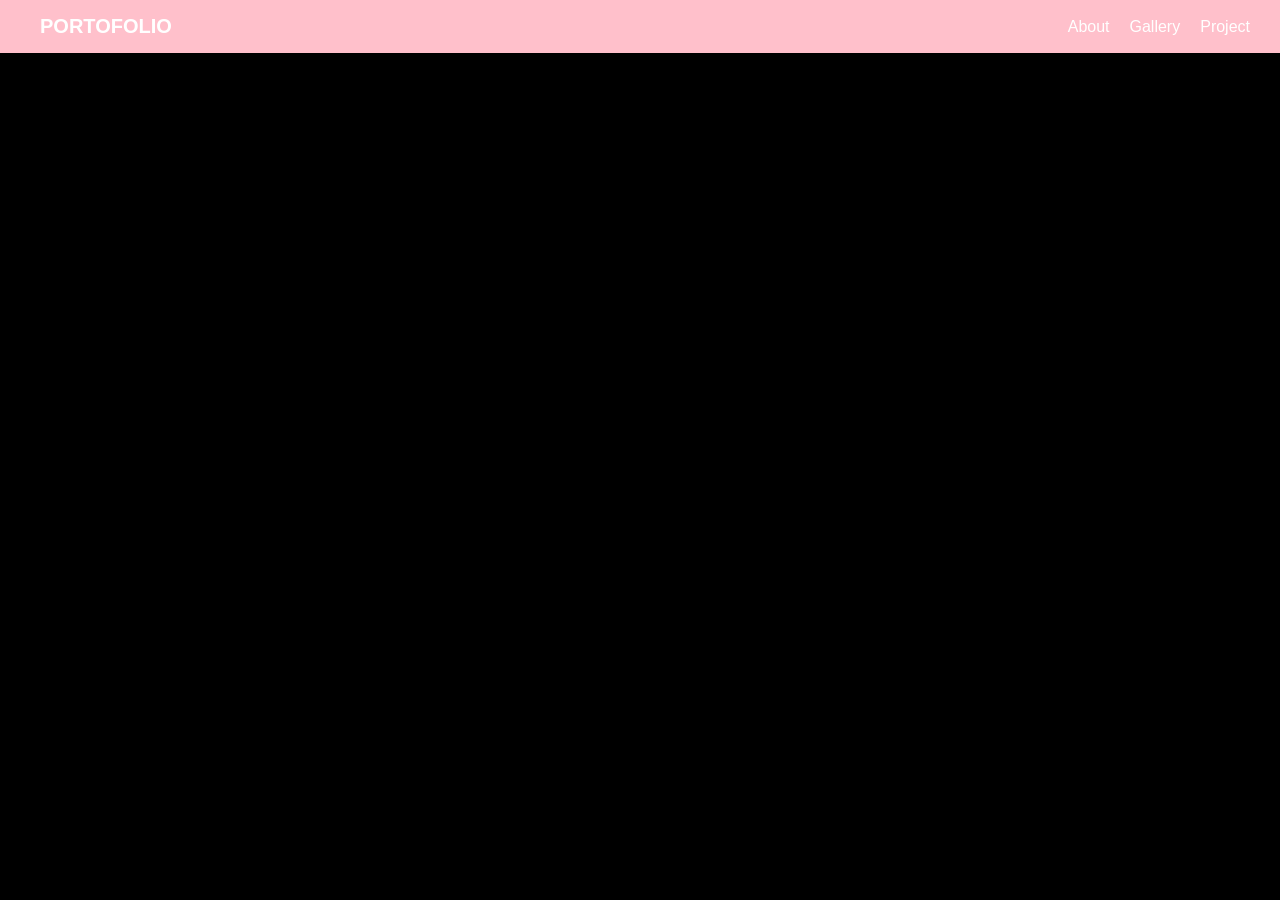
==== index.html @ 4fbd4158 "navigasi bar" ====
<!DOCTYPE html>
<html lang="en">
<head>
    <meta charset="UTF-8">
    <meta name="viewport" content="width=device-width, initial-scale=1.0">
    <title>Pertemuan2</title>
    <link rel="stylesheet" href="styleporto.css">
</head>
<body>
    <header class="navbar">
        <b>PORTOFOLIO</b>
        <a href="about.html">About</a>
        <a href="gallery.html">Gallery</a>
        <a href="project.html">Project</a>
    </header>
</body>
</html>
---- styleporto.css ----
body {
  font-family: Arial, sans-serif;
  margin: 0;
  background-color: black;
}


.navbar {
  background-color: pink;
  padding: 15px 30px;
  display: flex;
  justify-content: space-between;
  align-items: center;
}

header b {
  color: white;
  font-size: 20px;
  margin-left: 10px;
}

header a {
  color: white;
  text-decoration: none;
  margin-left: 20px;
  font-size: 16px;
}

header a:first-of-type {
    margin-left: auto;
}

header a:hover {
    text-decoration: underline;
    cursor: pointer;
}
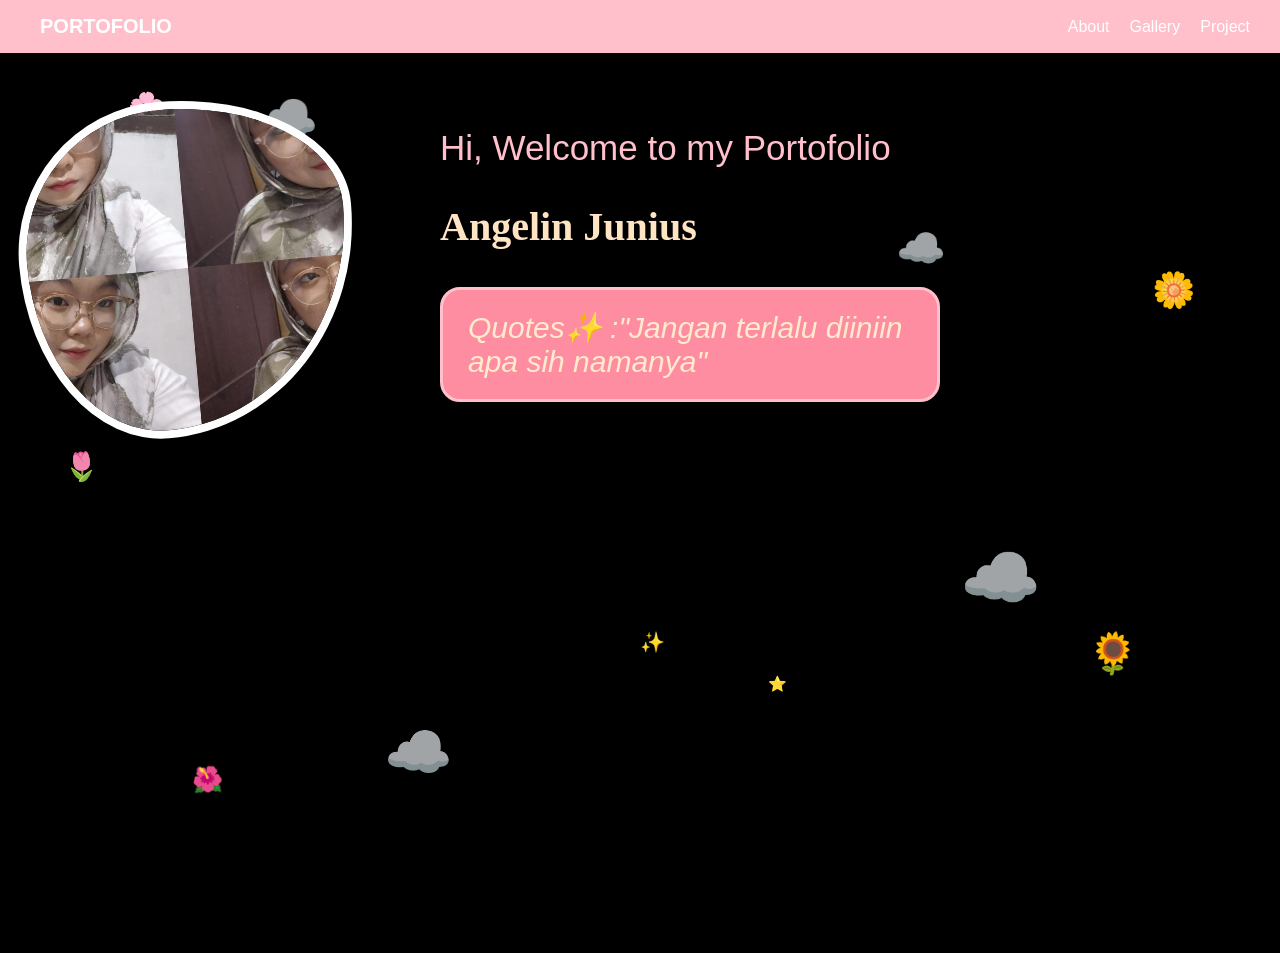
==== commit c79adfaf: "portofolio" ====
--- a/index.html
+++ b/index.html
@@ -7,11 +7,39 @@
     <link rel="stylesheet" href="styleporto.css">
 </head>
 <body>
+    <div class="hiasan">
+        <div class="bunga bunga1">🌸</div>
+        <div class="bunga bunga2">🌻</div>
+        <div class="bunga bunga3">🌺</div>
+        <div class="bunga bunga4">🌼</div>
+        <div class="bunga bunga5">🌷</div>
+        <div class="awan awan1">☁️</div>
+        <div class="awan awan2">☁️</div>
+        <div class="awan awan3">☁️</div>
+        <div class="awan awan4">☁️</div>
+        <div class="bintang bintang1">✨</div>
+        <div class="bintang bintang2">⭐</div>
+    </div>
     <header class="navbar">
         <b>PORTOFOLIO</b>
         <a href="about.html">About</a>
         <a href="gallery.html">Gallery</a>
         <a href="project.html">Project</a>
     </header>
+
+    <main class="main">
+        <div class="framefoto">
+            <img src="WhatsApp Image 2026-06-01 at 11.38.00.jpeg" alt="PP">
+        </div>
+
+        <div class="angel">
+            <p class="sambutan">Hi, Welcome to my Portofolio</p>
+            <h1 class="nama">Angelin Junius</h1>
+            <div class="quotes">
+                <p class="kata2">Quotes✨ :"Jangan terlalu diiniin apa sih namanya"</p>
+            </div>
+        </div>
+    </main>
+    
 </body>
 </html>
--- a/styleporto.css
+++ b/styleporto.css
@@ -4,6 +4,95 @@
   background-color: black;
 }
 
+.hiasan {
+    position: absolute;
+    top: 0;
+    left: 0;
+    width: 100%;
+    height: 100%;
+    pointer-events: none;
+    z-index: 0;
+    overflow: hidden;
+}
+
+.bunga {
+    position: absolute;
+    font-size: 30px;
+}
+
+.bunga1 {
+    top: 10%;
+    left: 10%;
+}
+
+.bunga2 {
+    top: 70%;
+    left: 85%;
+    font-size: 40px;
+}
+
+.bunga3 {
+    top: 85%;
+    left: 15%;
+    font-size: 25px;
+}
+
+.bunga4 {
+    top: 30%;
+    left: 90%;
+    font-size: 35px;
+}
+
+.bunga5 {
+    top: 50%;
+    left: 5%;
+    font-size: 28px;
+}
+
+.awan {
+    position: absolute;
+    font-size: 50px;
+    opacity: 0.7;
+}
+
+.awan1 {
+    top: 10%;
+    left: 20%;
+}
+
+.awan2 {
+    top: 60%;
+    left: 75%;
+    font-size: 65px;
+}
+
+.awan3 {
+    top: 25%;
+    left: 70%;
+    font-size: 40px;
+}
+
+.awan4 {
+    top: 80%;
+    left: 30%;
+    font-size: 55px;
+}
+
+.bintang {
+    position: absolute;
+    font-size: 20px;
+}
+
+.bintang1 {
+    top: 70%;
+    left: 50%;
+}
+
+.bintang2 {
+    top: 75%;
+    left: 60%;
+    font-size: 15px;
+}
 
 .navbar {
   background-color: pink;
@@ -34,3 +123,67 @@
     text-decoration: underline;
     cursor: pointer;
 }
+
+.main {
+    display: flex;
+    align-items: flex-start;
+    min-height: calc(100vh - 80px);
+    padding: 40px 60px;
+    flex-wrap: wrap;
+    margin-left: 360px;
+}
+
+
+.framefoto {
+    width: 320px;
+    height: 320px;
+    position: absolute;
+    left: 20px;
+    top: 100px;
+    overflow: hidden;
+    border-radius: 45% 55% 60% 40% / 45% 35% 65% 55%;
+    transform: rotate(-5deg);
+    border: 8px solid white;
+}
+
+.framefoto img {
+    width: 100%;
+    height: 100%;
+    object-fit: cover;
+}
+
+.angel {
+    flex: 1;
+    max-width: 500px;
+    text-align: left;
+    padding: 20px;
+    margin-top: 0;
+    padding-top: 0;
+}
+
+.sambutan {
+    font-size: 35px;
+    color: pink;
+}
+
+.nama {
+    font-size: 40px;
+    color:bisque;
+    font-family: Georgia, 'Times New Roman', Times, serif
+}
+
+.quotes {
+    border: 3px solid pink;
+    border-radius: 20px;
+    padding: 20px 25px;
+    display: inline-block;
+    background-color: #ff8da1;
+    margin-top: 10px;
+}
+
+.kata2 {
+    font-size: 30px;
+    color: blanchedalmond;
+    margin: 0;
+    font-style: italic;
+}
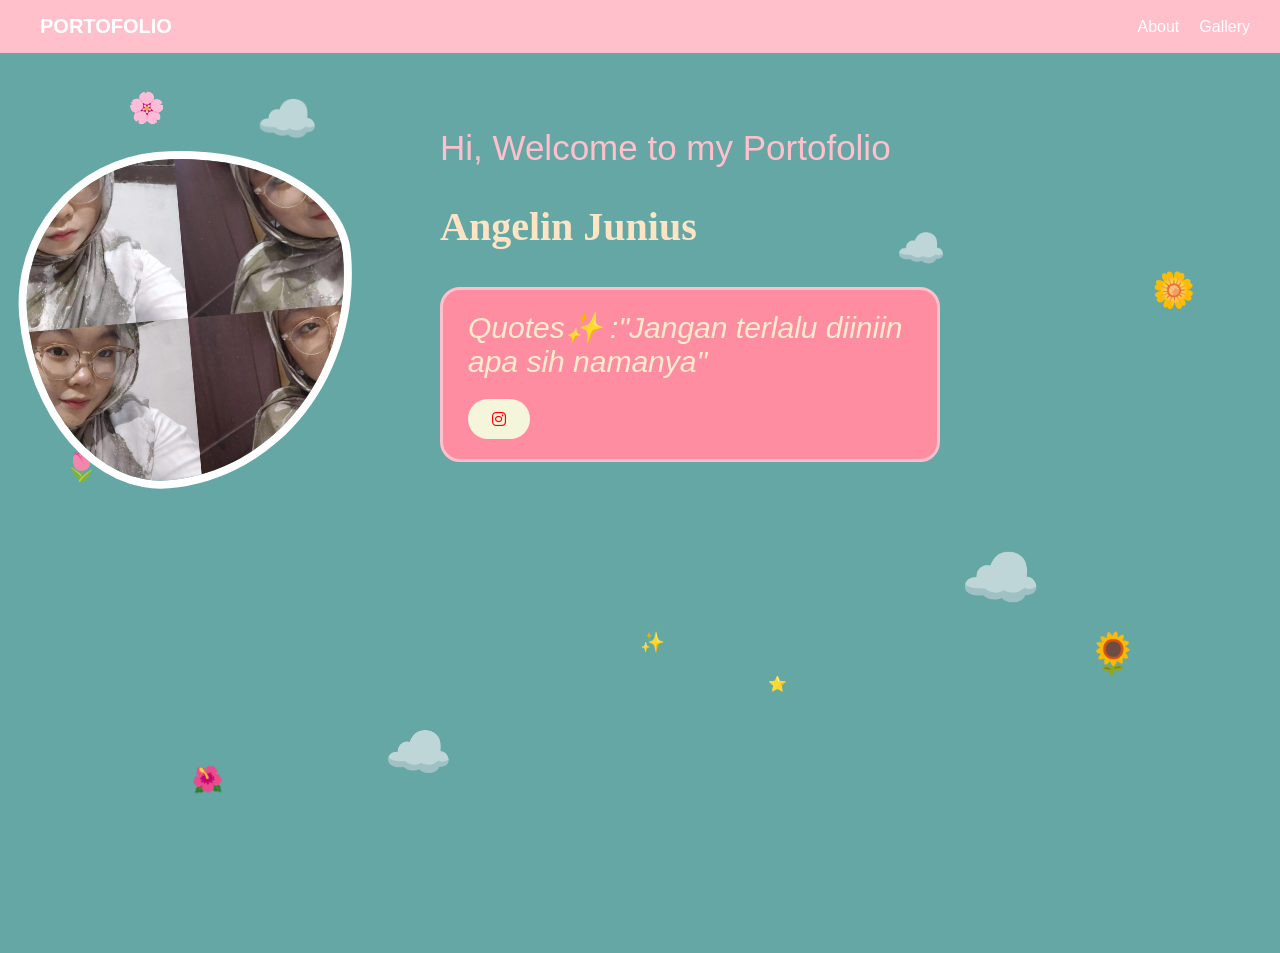
==== commit 5d79e5c4: "Menambahkan isi halaman about" ====
--- a/index.html
+++ b/index.html
@@ -5,6 +5,7 @@
     <meta name="viewport" content="width=device-width, initial-scale=1.0">
     <title>Pertemuan2</title>
     <link rel="stylesheet" href="styleporto.css">
+    <link rel="stylesheet" href="https://cdnjs.cloudflare.com/ajax/libs/font-awesome/6.6.0/css/all.min.css">
 </head>
 <body>
     <div class="hiasan">
@@ -20,23 +21,27 @@
         <div class="bintang bintang1">✨</div>
         <div class="bintang bintang2">⭐</div>
     </div>
-    <header class="navbar">
+
+    <header class="navbar" style="position: relative; z-index: 999;">
         <b>PORTOFOLIO</b>
         <a href="about.html">About</a>
         <a href="gallery.html">Gallery</a>
-        <a href="project.html">Project</a>
     </header>
-
-    <main class="main">
+    
         <div class="framefoto">
             <img src="WhatsApp Image 2026-06-01 at 11.38.00.jpeg" alt="PP">
         </div>
+
+    <main class="main" style="position: relative; z-index: 999;">
 
         <div class="angel">
             <p class="sambutan">Hi, Welcome to my Portofolio</p>
             <h1 class="nama">Angelin Junius</h1>
             <div class="quotes">
                 <p class="kata2">Quotes✨ :"Jangan terlalu diiniin apa sih namanya"</p>
+                <a href="https://www.instagram.com/angelinjunius_?igsh=MWhwcjVxOXpycDJzag==" target="_blank" rel="noopener noreferrer" class="ig-identitas">
+                <i class="fa-brands fa-instagram"></i>
+                </a>
             </div>
         </div>
     </main>
--- a/styleporto.css
+++ b/styleporto.css
@@ -1,7 +1,7 @@
 body {
   font-family: Arial, sans-serif;
   margin: 0;
-  background-color: black;
+  background-color: rgb(101, 167, 165);
 }
 
 .hiasan {
@@ -124,6 +124,24 @@
     cursor: pointer;
 }
 
+.framefoto {
+    width: 320px;
+    height: 320px;
+    position: absolute;
+    left: 20px;
+    top: 150px;
+    overflow: hidden;
+    border-radius: 45% 55% 60% 40% / 45% 35% 65% 55%;
+    transform: rotate(-5deg);
+    border: 8px solid white;
+}
+
+.framefoto img {
+    width: 100%;
+    height: 100%;
+    object-fit: cover;
+}
+
 .main {
     display: flex;
     align-items: flex-start;
@@ -133,25 +151,6 @@
     margin-left: 360px;
 }
 
-
-.framefoto {
-    width: 320px;
-    height: 320px;
-    position: absolute;
-    left: 20px;
-    top: 100px;
-    overflow: hidden;
-    border-radius: 45% 55% 60% 40% / 45% 35% 65% 55%;
-    transform: rotate(-5deg);
-    border: 8px solid white;
-}
-
-.framefoto img {
-    width: 100%;
-    height: 100%;
-    object-fit: cover;
-}
-
 .angel {
     flex: 1;
     max-width: 500px;
@@ -181,9 +180,22 @@
     margin-top: 10px;
 }
 
+.ig-identitas {
+    display: inline-flex; 
+    align-items: center;
+    margin-top: 20px;
+    padding: 12px 24px;
+    background-color: beige;
+    color: red;
+    border-radius: 30px;
+    text-decoration: none;
+}
+
 .kata2 {
     font-size: 30px;
     color: blanchedalmond;
     margin: 0;
     font-style: italic;
-}+}
+
+
